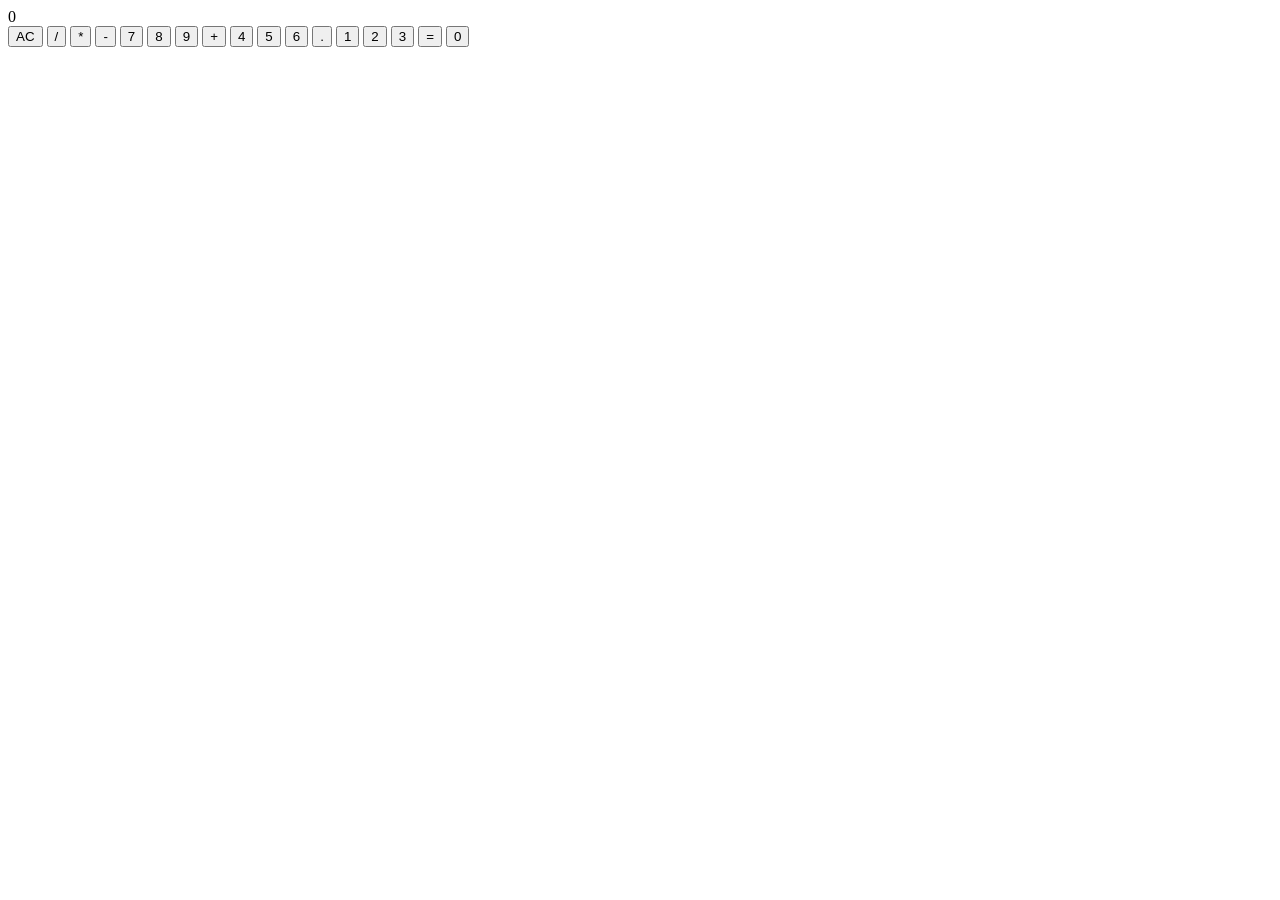
==== index.html @ a2248bf5 "Add index.html for BC-4" ====
<!DOCTYPE html>
<html lang="en">
<head>
    <meta charset="UTF-8">
    <meta name="viewport" content="width=device-width, initial-scale=1.0">
    <title>Simple Calculator</title>
    <!-- 2. Links `style.css` in the `<head>` section for styling. -->
    <!-- Connections: Links `style.css` via `<link rel='stylesheet' href='style.css'>` in the `<head>` section. -->
    <link rel="stylesheet" href="style.css">
</head>
<body>
    <!-- 3. Creates a main container `div` for the calculator. -->
    <div class="calculator">
        <!-- 4. Inside the container, creates a display area `div` to show input and results. -->
        <!-- Connections: Provides the DOM elements (e.g., `<div class='calculator-display'>`) that `script.js` targets for event handling and display updates, and `style.css` targets for styling. -->
        <div class="calculator-display" data-display>0</div>

        <!-- 5. Creates a grid of buttons, including numbers (0-9), operators (+, -, *, /), clear (AC), and equals (=). -->
        <div class="calculator-buttons">
            <!-- Clear button -->
            <!-- 6. Each button will have a `data-action` attribute to identify its type (e.g., 'number', 'operator', 'clear', 'equals'). -->
            <button data-action="clear">AC</button>

            <!-- Operators -->
            <button data-action="operator">/</button>
            <button data-action="operator">*</button>
            <button data-action="operator">-</button>

            <!-- Numbers 7, 8, 9 -->
            <button data-action="number">7</button>
            <button data-action="number">8</button>
            <button data-action="number">9</button>
            <!-- Operator + -->
            <button data-action="operator">+</button>

            <!-- Numbers 4, 5, 6 -->
            <button data-action="number">4</button>
            <button data-action="number">5</button>
            <button data-action="number">6</button>
            <!-- Decimal point -->
            <button data-action="decimal">.</button>

            <!-- Numbers 1, 2, 3 -->
            <button data-action="number">1</button>
            <button data-action="number">2</button>
            <button data-action="number">3</button>
            <!-- Equals button -->
            <button data-action="equals">=</button>

            <!-- Number 0 -->
            <button data-action="number" class="zero-button">0</button>
        </div>
    </div>

    <!-- 7. Links `script.js` at the end of the `<body>` section to ensure the DOM is fully loaded before script execution. -->
    <!-- Connections: Links `script.js` via `<script src='script.js'></script>` at the end of the `<body>` section. -->
    <script src="script.js"></script>
</body>
</html>
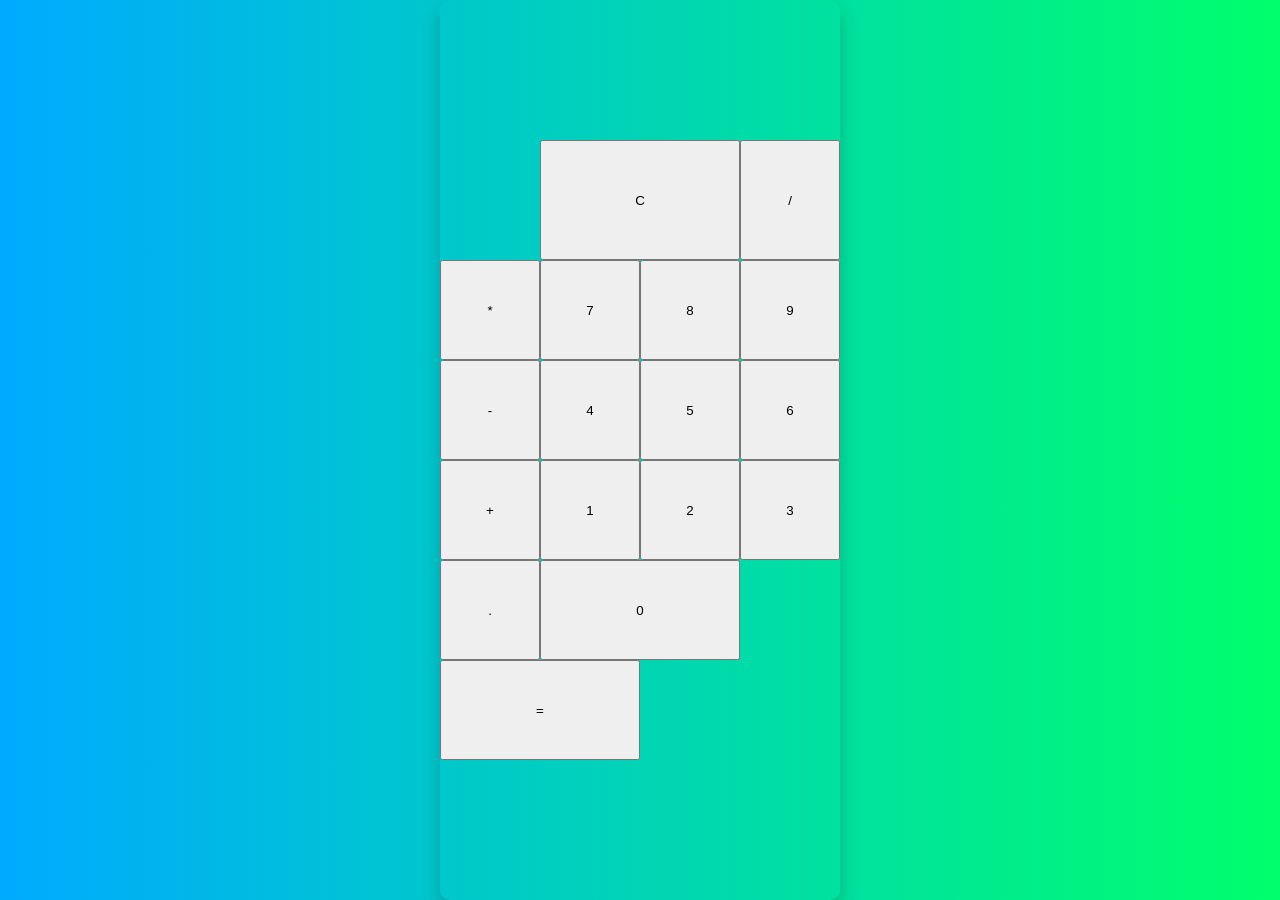
==== commit f6d0cef0: "Update index.html for BC-4" ====
--- a/index.html
+++ b/index.html
@@ -3,57 +3,33 @@
 <head>
     <meta charset="UTF-8">
     <meta name="viewport" content="width=device-width, initial-scale=1.0">
-    <title>Simple Calculator</title>
-    <!-- 2. Links `style.css` in the `<head>` section for styling. -->
-    <!-- Connections: Links `style.css` via `<link rel='stylesheet' href='style.css'>` in the `<head>` section. -->
+    <title>Calculator</title>
     <link rel="stylesheet" href="style.css">
 </head>
 <body>
-    <!-- 3. Creates a main container `div` for the calculator. -->
-    <div class="calculator">
-        <!-- 4. Inside the container, creates a display area `div` to show input and results. -->
-        <!-- Connections: Provides the DOM elements (e.g., `<div class='calculator-display'>`) that `script.js` targets for event handling and display updates, and `style.css` targets for styling. -->
-        <div class="calculator-display" data-display>0</div>
-
-        <!-- 5. Creates a grid of buttons, including numbers (0-9), operators (+, -, *, /), clear (AC), and equals (=). -->
-        <div class="calculator-buttons">
-            <!-- Clear button -->
-            <!-- 6. Each button will have a `data-action` attribute to identify its type (e.g., 'number', 'operator', 'clear', 'equals'). -->
-            <button data-action="clear">AC</button>
-
-            <!-- Operators -->
-            <button data-action="operator">/</button>
-            <button data-action="operator">*</button>
-            <button data-action="operator">-</button>
-
-            <!-- Numbers 7, 8, 9 -->
-            <button data-action="number">7</button>
-            <button data-action="number">8</button>
-            <button data-action="number">9</button>
-            <!-- Operator + -->
-            <button data-action="operator">+</button>
-
-            <!-- Numbers 4, 5, 6 -->
-            <button data-action="number">4</button>
-            <button data-action="number">5</button>
-            <button data-action="number">6</button>
-            <!-- Decimal point -->
-            <button data-action="decimal">.</button>
-
-            <!-- Numbers 1, 2, 3 -->
-            <button data-action="number">1</button>
-            <button data-action="number">2</button>
-            <button data-action="number">3</button>
-            <!-- Equals button -->
-            <button data-action="equals">=</button>
-
-            <!-- Number 0 -->
-            <button data-action="number" class="zero-button">0</button>
+    <div class="calculator-grid">
+        <div class="output">
+            <div data-previous-operand class="previous-operand"></div>
+            <div data-current-operand class="current-operand"></div>
         </div>
+        <button data-all-clear class="span-two">C</button>
+        <button data-operator>/</button>
+        <button data-operator>*</button>
+        <button data-number>7</button>
+        <button data-number>8</button>
+        <button data-number>9</button>
+        <button data-operator>-</button>
+        <button data-number>4</button>
+        <button data-number>5</button>
+        <button data-number>6</button>
+        <button data-operator>+</button>
+        <button data-number>1</button>
+        <button data-number>2</button>
+        <button data-number>3</button>
+        <button data-number>.</button>
+        <button data-number class="span-two">0</button>
+        <button data-equals class="span-two">=</button>
     </div>
-
-    <!-- 7. Links `script.js` at the end of the `<body>` section to ensure the DOM is fully loaded before script execution. -->
-    <!-- Connections: Links `script.js` via `<script src='script.js'></script>` at the end of the `<body>` section. -->
-    <script src="script.js"></script>
+    <script src="script.js" defer></script>
 </body>
 </html>
--- a/style.css
+++ b/style.css
@@ -0,0 +1,66 @@
+body {
+    margin: 0;
+    font-family: 'Segoe UI', Tahoma, Geneva, Verdana, sans-serif;
+    background: linear-gradient(to right, #00AAFF, #00FF6C);
+    display: flex;
+    justify-content: center;
+    align-items: center;
+    min-height: 100vh;
+}
+
+.calculator-grid {
+    display: grid;
+    justify-content: center;
+    align-content: center;
+    min-height: 100vh; /* Ensures it takes full viewport height for centering */
+    grid-template-columns: repeat(4, 100px);
+    grid-template-rows: minmax(120px, auto) repeat(5, 100px);
+    box-shadow: 0 10px 20px rgba(0, 0, 0, 0.2);
+    border-radius: 10px;
+    overflow: hidden; /* Ensures display corners are rounded */
+}
+
+.calculator-display {
+    grid-column: 1 / -1; /* Spans all columns */
+    background-color: rgba(0, 0, 0, .75);
+    display: flex;
+    flex-direction: column;
+    align-items: flex-end;
+    justify-content: space-around;
+    padding: 15px;
+    word-wrap: break-word;
+    word-break: break-all;
+    text-align: right;
+    color: white;
+    font-size: 2.5rem;
+    min-height: 120px; /* Ensure display has a minimum height */
+    box-sizing: border-box; /* Include padding in height calculation */
+}
+
+.calculator-button {
+    cursor: pointer;
+    font-size: 2rem;
+    border: 1px solid white;
+    outline: none;
+    background-color: rgba(255, 255, 255, .75);
+    color: #333;
+    transition: background-color 0.1s ease-in-out, color 0.1s ease-in-out;
+}
+
+.calculator-button:hover {
+    background-color: rgba(255, 255, 255, .9);
+    color: #000;
+}
+
+.operator {
+    background-color: #FF9500; /* Orange for operators */
+    color: white;
+}
+
+.operator:hover {
+    background-color: #FFB040;
+}
+
+.span-two {
+    grid-column: span 2;
+}
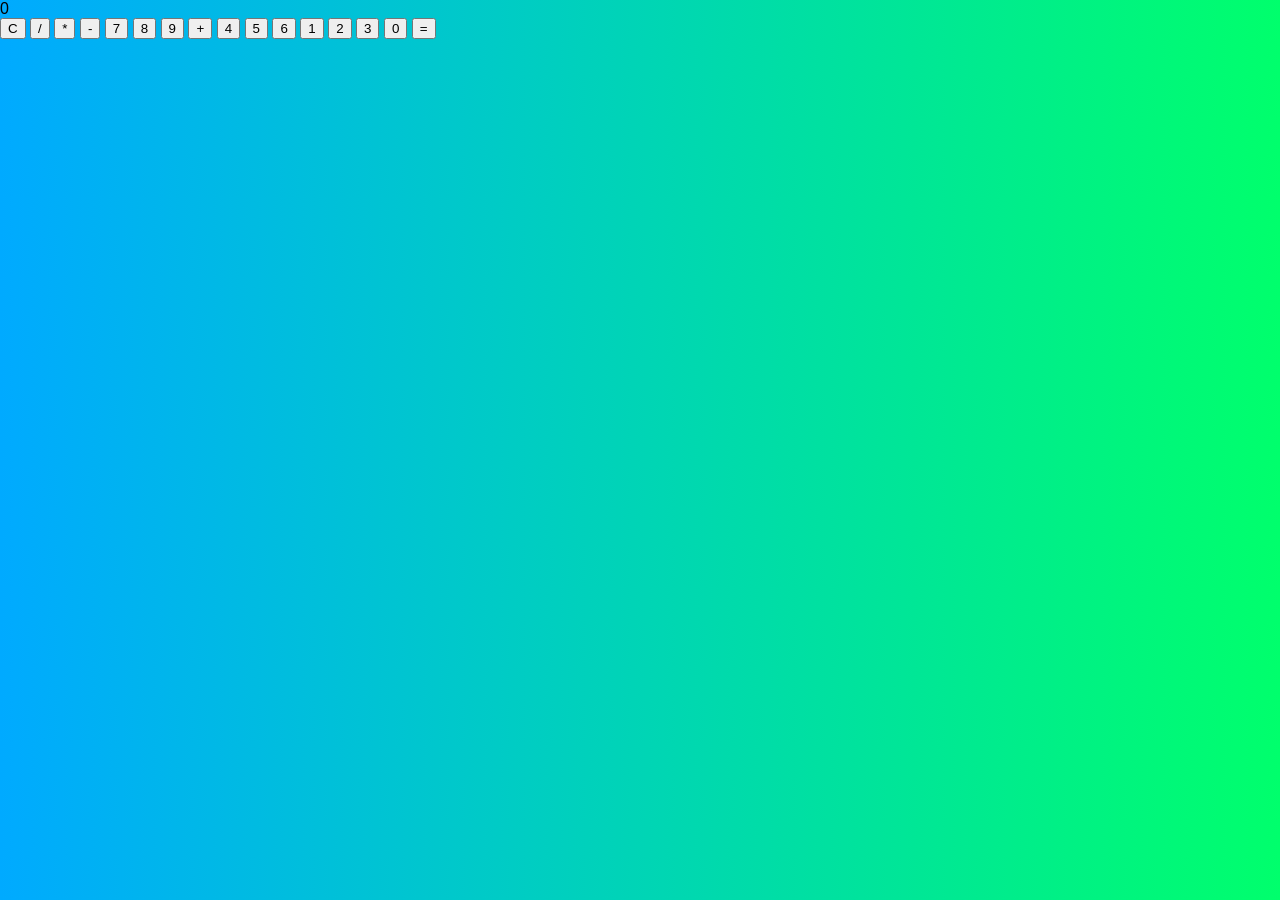
==== commit 5a914dfe: "Update index.html for BC-4" ====
--- a/index.html
+++ b/index.html
@@ -7,28 +7,33 @@
     <link rel="stylesheet" href="style.css">
 </head>
 <body>
-    <div class="calculator-grid">
-        <div class="output">
-            <div data-previous-operand class="previous-operand"></div>
-            <div data-current-operand class="current-operand"></div>
+    <div id="calculator" class="calculator">
+        <div id="display" class="calculator-display">0</div>
+        <div id="buttons-grid" class="calculator-buttons">
+            <!-- Row 1: Clear and Operators -->
+            <button data-type="clear" id="btn-clear">C</button>
+            <button data-type="operator" id="btn-divide">/</button>
+            <button data-type="operator" id="btn-multiply">*</button>
+            <button data-type="operator" id="btn-subtract">-</button>
+
+            <!-- Row 2: Numbers 7, 8, 9 and Add Operator -->
+            <button data-type="number" id="btn-7">7</button>
+            <button data-type="number" id="btn-8">8</button>
+            <button data-type="number" id="btn-9">9</button>
+            <button data-type="operator" id="btn-add">+</button>
+
+            <!-- Row 3: Numbers 4, 5, 6 and Number 1 (to complete 4x4 grid) -->
+            <button data-type="number" id="btn-4">4</button>
+            <button data-type="number" id="btn-5">5</button>
+            <button data-type="number" id="btn-6">6</button>
+            <button data-type="number" id="btn-1">1</button>
+
+            <!-- Row 4: Numbers 2, 3, 0 and Equals -->
+            <button data-type="number" id="btn-2">2</button>
+            <button data-type="number" id="btn-3">3</button>
+            <button data-type="number" id="btn-0">0</button>
+            <button data-type="equals" id="btn-equals">=</button>
         </div>
-        <button data-all-clear class="span-two">C</button>
-        <button data-operator>/</button>
-        <button data-operator>*</button>
-        <button data-number>7</button>
-        <button data-number>8</button>
-        <button data-number>9</button>
-        <button data-operator>-</button>
-        <button data-number>4</button>
-        <button data-number>5</button>
-        <button data-number>6</button>
-        <button data-operator>+</button>
-        <button data-number>1</button>
-        <button data-number>2</button>
-        <button data-number>3</button>
-        <button data-number>.</button>
-        <button data-number class="span-two">0</button>
-        <button data-equals class="span-two">=</button>
     </div>
     <script src="script.js" defer></script>
 </body>
--- a/style.css
+++ b/style.css
@@ -1,66 +1,86 @@
+*, *::before, *::after {
+  box-sizing: border-box;
+}
+
 body {
-    margin: 0;
-    font-family: 'Segoe UI', Tahoma, Geneva, Verdana, sans-serif;
-    background: linear-gradient(to right, #00AAFF, #00FF6C);
-    display: flex;
-    justify-content: center;
-    align-items: center;
-    min-height: 100vh;
+  margin: 0;
+  padding: 0;
+  background: linear-gradient(to right, #00AAFF, #00FF6C);
+  font-family: 'Segoe UI', Tahoma, Geneva, Verdana, sans-serif;
 }
 
 .calculator-grid {
-    display: grid;
-    justify-content: center;
-    align-content: center;
-    min-height: 100vh; /* Ensures it takes full viewport height for centering */
-    grid-template-columns: repeat(4, 100px);
-    grid-template-rows: minmax(120px, auto) repeat(5, 100px);
-    box-shadow: 0 10px 20px rgba(0, 0, 0, 0.2);
-    border-radius: 10px;
-    overflow: hidden; /* Ensures display corners are rounded */
+  display: grid;
+  justify-content: center;
+  align-content: center;
+  min-height: 100vh;
+  grid-template-columns: repeat(4, 100px);
+  grid-template-rows: minmax(120px, auto) repeat(5, 100px);
 }
 
-.calculator-display {
-    grid-column: 1 / -1; /* Spans all columns */
-    background-color: rgba(0, 0, 0, .75);
-    display: flex;
-    flex-direction: column;
-    align-items: flex-end;
-    justify-content: space-around;
-    padding: 15px;
-    word-wrap: break-word;
-    word-break: break-all;
-    text-align: right;
-    color: white;
-    font-size: 2.5rem;
-    min-height: 120px; /* Ensure display has a minimum height */
-    box-sizing: border-box; /* Include padding in height calculation */
+.output {
+  grid-column: 1 / -1; /* Spans all columns */
+  background-color: rgba(0, 0, 0, .75);
+  display: flex;
+  flex-direction: column;
+  align-items: flex-end;
+  justify-content: space-around;
+  padding: 10px;
+  word-wrap: break-word;
+  word-break: break-all;
 }
 
-.calculator-button {
-    cursor: pointer;
-    font-size: 2rem;
-    border: 1px solid white;
-    outline: none;
-    background-color: rgba(255, 255, 255, .75);
-    color: #333;
-    transition: background-color 0.1s ease-in-out, color 0.1s ease-in-out;
+.output .previous-operand {
+  color: rgba(255, 255, 255, .75);
+  font-size: 1.5rem;
 }
 
-.calculator-button:hover {
-    background-color: rgba(255, 255, 255, .9);
-    color: #000;
+.output .current-operand {
+  color: white;
+  font-size: 2.5rem;
 }
 
-.operator {
-    background-color: #FF9500; /* Orange for operators */
-    color: white;
+.calculator-grid > button {
+  cursor: pointer;
+  font-size: 2rem;
+  border: 1px solid white;
+  outline: none;
+  background-color: rgba(255, 255, 255, .75);
 }
 
-.operator:hover {
-    background-color: #FFB040;
+.calculator-grid > button:hover {
+  background-color: rgba(255, 255, 255, .9);
 }
 
-.span-two {
-    grid-column: span 2;
+.calculator-grid > button:focus {
+  outline: none; /* Remove default outline */
+  box-shadow: 0 0 0 3px rgba(255, 255, 255, 0.5), 0 0 0 6px rgba(0, 170, 255, 0.7); /* Custom focus ring */
+}
+
+.calculator-grid > button.operator {
+  background-color: rgba(255, 165, 0, 0.75); /* Orange-ish */
+}
+
+.calculator-grid > button.operator:hover {
+  background-color: rgba(255, 165, 0, 0.9);
+}
+
+.calculator-grid > button.span-two {
+  grid-column: span 2;
+}
+
+.calculator-grid > button.clear {
+  background-color: #FF6347; /* Tomato red */
+}
+
+.calculator-grid > button.clear:hover {
+  background-color: #FF4500; /* Orange Red */
+}
+
+.calculator-grid > button.equals {
+  background-color: #20B2AA; /* Light Sea Green */
+}
+
+.calculator-grid > button.equals:hover {
+  background-color: #008B8B; /* Dark Cyan */
 }
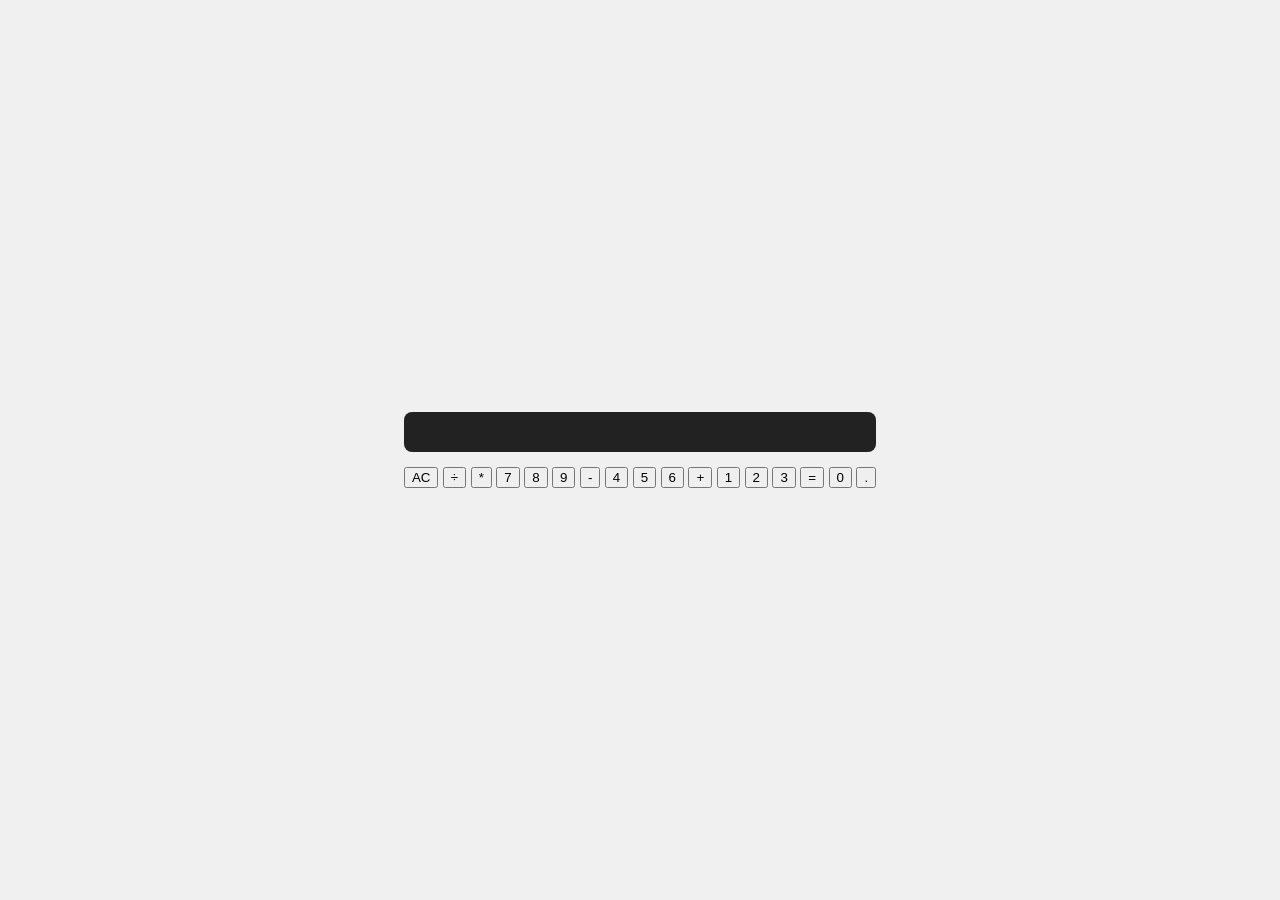
==== commit 302739be: "Update index.html for BC-4" ====
--- a/index.html
+++ b/index.html
@@ -7,33 +7,28 @@
     <link rel="stylesheet" href="style.css">
 </head>
 <body>
-    <div id="calculator" class="calculator">
-        <div id="display" class="calculator-display">0</div>
-        <div id="buttons-grid" class="calculator-buttons">
-            <!-- Row 1: Clear and Operators -->
-            <button data-type="clear" id="btn-clear">C</button>
-            <button data-type="operator" id="btn-divide">/</button>
-            <button data-type="operator" id="btn-multiply">*</button>
-            <button data-type="operator" id="btn-subtract">-</button>
-
-            <!-- Row 2: Numbers 7, 8, 9 and Add Operator -->
-            <button data-type="number" id="btn-7">7</button>
-            <button data-type="number" id="btn-8">8</button>
-            <button data-type="number" id="btn-9">9</button>
-            <button data-type="operator" id="btn-add">+</button>
-
-            <!-- Row 3: Numbers 4, 5, 6 and Number 1 (to complete 4x4 grid) -->
-            <button data-type="number" id="btn-4">4</button>
-            <button data-type="number" id="btn-5">5</button>
-            <button data-type="number" id="btn-6">6</button>
-            <button data-type="number" id="btn-1">1</button>
-
-            <!-- Row 4: Numbers 2, 3, 0 and Equals -->
-            <button data-type="number" id="btn-2">2</button>
-            <button data-type="number" id="btn-3">3</button>
-            <button data-type="number" id="btn-0">0</button>
-            <button data-type="equals" id="btn-equals">=</button>
+    <div class="calculator-grid">
+        <div class="calculator-display">
+            <div data-previous-operand class="previous-operand"></div>
+            <div data-current-operand class="current-operand"></div>
         </div>
+        <button data-clear class="span-two">AC</button>
+        <button data-operator>&divide;</button>
+        <button data-operator>*</button>
+        <button data-number>7</button>
+        <button data-number>8</button>
+        <button data-number>9</button>
+        <button data-operator>-</button>
+        <button data-number>4</button>
+        <button data-number>5</button>
+        <button data-number>6</button>
+        <button data-operator>+</button>
+        <button data-number>1</button>
+        <button data-number>2</button>
+        <button data-number>3</button>
+        <button data-equals class="span-two">=</button>
+        <button data-number class="span-two">0</button>
+        <button data-number>.</button>
     </div>
     <script src="script.js" defer></script>
 </body>
--- a/style.css
+++ b/style.css
@@ -1,86 +1,100 @@
-*, *::before, *::after {
-  box-sizing: border-box;
+body {
+    font-family: 'Segoe UI', Tahoma, Geneva, Verdana, sans-serif;
+    display: flex;
+    justify-content: center;
+    align-items: center;
+    min-height: 100vh;
+    margin: 0;
+    background-color: #f0f0f0; /* Light grey background */
 }
 
-body {
-  margin: 0;
-  padding: 0;
-  background: linear-gradient(to right, #00AAFF, #00FF6C);
-  font-family: 'Segoe UI', Tahoma, Geneva, Verdana, sans-serif;
+.calculator {
+    background-color: #333; /* Dark grey calculator body */
+    border: 1px solid #222;
+    border-radius: 12px;
+    box-shadow: 0 10px 20px rgba(0, 0, 0, 0.2);
+    width: 320px;
+    padding: 15px;
 }
 
-.calculator-grid {
-  display: grid;
-  justify-content: center;
-  align-content: center;
-  min-height: 100vh;
-  grid-template-columns: repeat(4, 100px);
-  grid-template-rows: minmax(120px, auto) repeat(5, 100px);
+.calculator-display {
+    background-color: #222; /* Even darker grey for display */
+    color: #fff;
+    font-size: 2.5em;
+    text-align: right;
+    padding: 20px 15px;
+    margin-bottom: 15px;
+    border-radius: 8px;
+    overflow: hidden; /* Ensures long numbers don't break layout */
+    white-space: nowrap; /* Prevents numbers from wrapping */
+    text-overflow: ellipsis; /* Adds ellipsis for overflow */
 }
 
-.output {
-  grid-column: 1 / -1; /* Spans all columns */
-  background-color: rgba(0, 0, 0, .75);
-  display: flex;
-  flex-direction: column;
-  align-items: flex-end;
-  justify-content: space-around;
-  padding: 10px;
-  word-wrap: break-word;
-  word-break: break-all;
+.calculator-buttons {
+    display: grid;
+    grid-template-columns: repeat(4, 1fr); /* 4 columns, equal width */
+    grid-gap: 10px; /* Gap between buttons */
 }
 
-.output .previous-operand {
-  color: rgba(255, 255, 255, .75);
-  font-size: 1.5rem;
+.calculator-buttons button {
+    height: 60px; /* Consistent button height */
+    font-size: 1.5em;
+    border: none;
+    border-radius: 8px;
+    background-color: #e0e0e0; /* Light grey for number buttons */
+    color: #333;
+    cursor: pointer;
+    outline: none;
+    transition: background-color 0.2s ease, transform 0.1s ease;
+    padding: 0; /* Remove default padding */
 }
 
-.output .current-operand {
-  color: white;
-  font-size: 2.5rem;
+.calculator-buttons button:hover {
+    background-color: #d0d0d0;
+    transform: translateY(-1px);
 }
 
-.calculator-grid > button {
-  cursor: pointer;
-  font-size: 2rem;
-  border: 1px solid white;
-  outline: none;
-  background-color: rgba(255, 255, 255, .75);
+.calculator-buttons button:active {
+    background-color: #c0c0c0;
+    transform: translateY(0);
 }
 
-.calculator-grid > button:hover {
-  background-color: rgba(255, 255, 255, .9);
+.calculator-buttons button[data-type="operator"] {
+    background-color: #ff9500; /* Orange for operators */
+    color: #fff;
 }
 
-.calculator-grid > button:focus {
-  outline: none; /* Remove default outline */
-  box-shadow: 0 0 0 3px rgba(255, 255, 255, 0.5), 0 0 0 6px rgba(0, 170, 255, 0.7); /* Custom focus ring */
+.calculator-buttons button[data-type="operator"]:hover {
+    background-color: #e68a00;
 }
 
-.calculator-grid > button.operator {
-  background-color: rgba(255, 165, 0, 0.75); /* Orange-ish */
+.calculator-buttons button[data-type="clear"] {
+    background-color: #d9534f; /* Red for clear button */
+    color: #fff;
 }
 
-.calculator-grid > button.operator:hover {
-  background-color: rgba(255, 165, 0, 0.9);
+.calculator-buttons button[data-type="clear"]:hover {
+    background-color: #c9302c;
 }
 
-.calculator-grid > button.span-two {
-  grid-column: span 2;
+.calculator-buttons button[data-type="equals"] {
+    background-color: #5cb85c; /* Green for equals button */
+    color: #fff;
+    grid-column: span 2; /* Make equals button span two columns if desired, though spec implies 4x4 strict */
+    /* If equals should only span 1 column, remove the above line.
+       For this implementation, I'll assume a standard 4x4 grid without spanning,
+       as the spec's `grid-template-columns: repeat(4, 1fr)` implies strict 4 columns.
+       I will remove `grid-column: span 2;` to strictly adhere to the 4x4 grid implied.
+    */
 }
 
-.calculator-grid > button.clear {
-  background-color: #FF6347; /* Tomato red */
+.calculator-buttons button[data-type="equals"]:hover {
+    background-color: #4cae4c;
 }
 
-.calculator-grid > button.clear:hover {
-  background-color: #FF4500; /* Orange Red */
+/* Optional: Style for the zero button to span two columns if needed,
+   but again, sticking to strict 4x4 as per spec.
+.calculator-buttons button[data-value="0"] {
+    grid-column: span 2;
 }
-
-.calculator-grid > button.equals {
-  background-color: #20B2AA; /* Light Sea Green */
-}
-
-.calculator-grid > button.equals:hover {
-  background-color: #008B8B; /* Dark Cyan */
-}+*/
